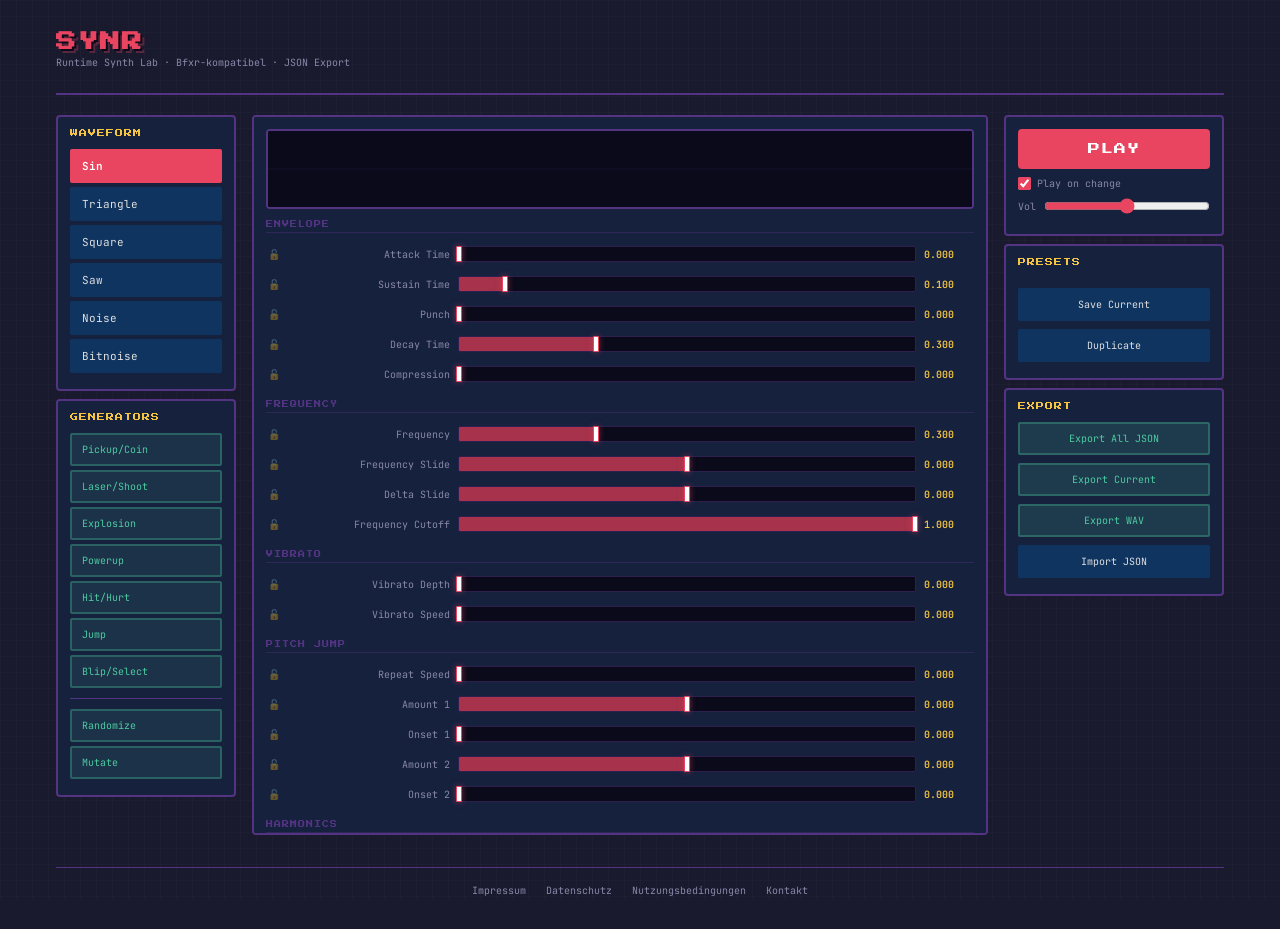
==== index.html @ 982b15a1 "Initial commit: SYNR - Runtime Synth Lab Browser-based synthesizer with mathematical waveform genera" ====
<!DOCTYPE html>
<html lang="de">
<head>
<meta charset="UTF-8">
<meta name="viewport" content="width=device-width, initial-scale=1.0">
<title>SYNR - Runtime Synth Lab</title>
<link rel="stylesheet" href="style.css">
</head>
<body>
<div class="app">
  <div class="header">
    <div>
      <h1>SYNR</h1>
      <div class="sub">Runtime Synth Lab &middot; Bfxr-kompatibel &middot; JSON Export</div>
    </div>
  </div>

  <div class="layout">
    <!-- LEFT -->
    <div>
      <div class="panel">
        <div class="panel-title">Waveform</div>
        <div id="waveButtons"></div>
      </div>
      <div style="height:8px"></div>
      <div class="panel">
        <div class="panel-title">Generators</div>
        <button class="gen-btn" onclick="generate('pickup')">Pickup/Coin</button>
        <button class="gen-btn" onclick="generate('laser')">Laser/Shoot</button>
        <button class="gen-btn" onclick="generate('explosion')">Explosion</button>
        <button class="gen-btn" onclick="generate('powerup')">Powerup</button>
        <button class="gen-btn" onclick="generate('hit')">Hit/Hurt</button>
        <button class="gen-btn" onclick="generate('jump')">Jump</button>
        <button class="gen-btn" onclick="generate('blip')">Blip/Select</button>
        <div class="divider"></div>
        <button class="gen-btn" onclick="randomize()">Randomize</button>
        <button class="gen-btn" onclick="mutate()">Mutate</button>
      </div>
    </div>

    <!-- CENTER -->
    <div class="panel sliders">
      <div class="viz"><canvas id="vizCanvas"></canvas></div>
      <div id="sliderContainer"></div>
    </div>

    <!-- RIGHT -->
    <div>
      <div class="panel">
        <button class="play-btn" onclick="playSound()">PLAY</button>
        <div class="cb-row">
          <input type="checkbox" id="autoPlay" checked>
          <label for="autoPlay">Play on change</label>
        </div>
        <div class="volume-row">
          <span>Vol</span>
          <input type="range" id="masterVol" min="0" max="1" step="0.01" value="0.5">
        </div>
      </div>
      <div style="height:8px"></div>
      <div class="panel">
        <div class="panel-title">Presets</div>
        <div class="preset-list" id="presetList"></div>
        <button class="action-btn" onclick="savePreset()">Save Current</button>
        <div style="height:4px"></div>
        <button class="action-btn" onclick="duplicatePreset()">Duplicate</button>
      </div>
      <div style="height:8px"></div>
      <div class="panel">
        <div class="panel-title">Export</div>
        <button class="action-btn export" onclick="exportJSON()">Export All JSON</button>
        <div style="height:4px"></div>
        <button class="action-btn export" onclick="exportCurrentJSON()">Export Current</button>
        <div style="height:4px"></div>
        <button class="action-btn export" onclick="exportWAV()">Export WAV</button>
        <div style="height:4px"></div>
        <button class="action-btn" onclick="importJSON()">Import JSON</button>
      </div>
    </div>
  </div>

  <footer class="site-footer">
    <a href="impressum.html">Impressum</a>
    <a href="datenschutz.html">Datenschutz</a>
    <a href="nutzungsbedingungen.html">Nutzungsbedingungen</a>
    <a href="mailto:hello@89deg.com">Kontakt</a>
  </footer>
</div>

<!-- JSON Modal -->
<div class="modal-overlay" id="jsonModal">
  <div class="modal">
    <h3 id="modalTitle">JSON Export</h3>
    <textarea id="jsonArea" spellcheck="false"></textarea>
    <div class="modal-actions">
      <button onclick="copyJSON()">Copy</button>
      <button onclick="downloadJSON()">Download</button>
      <button onclick="closeModal()">Close</button>
      <button class="primary" id="modalImportBtn" style="display:none" onclick="doImport()">Import</button>
    </div>
  </div>
</div>

<script src="synth.js"></script>
<script src="ui.js"></script>
</body>
</html>
---- style.css ----
@import url('https://fonts.googleapis.com/css2?family=Press+Start+2P&family=JetBrains+Mono:wght@400;600&display=swap');

* { margin: 0; padding: 0; box-sizing: border-box; }

:root {
  --bg: #1a1a2e;
  --bg2: #16213e;
  --panel: #0f3460;
  --panel-border: #533483;
  --accent: #e94560;
  --accent2: #f5c542;
  --text: #e0e0e0;
  --text-dim: #8888aa;
  --slider-bg: #0a0a1a;
  --slider-fill: #e94560;
  --green: #4ecca3;
}

body {
  background: var(--bg);
  color: var(--text);
  font-family: 'JetBrains Mono', monospace;
  font-size: 12px;
  min-height: 100vh;
  overflow-x: hidden;
}

body::before {
  content: '';
  position: fixed;
  inset: 0;
  background-image:
    linear-gradient(rgba(255,255,255,0.02) 1px, transparent 1px),
    linear-gradient(90deg, rgba(255,255,255,0.02) 1px, transparent 1px);
  background-size: 16px 16px;
  pointer-events: none;
  z-index: 0;
}

.app { position: relative; z-index: 1; max-width: 1200px; margin: 0 auto; padding: 16px; }

/* Header */
.header {
  display: flex; align-items: center; gap: 16px;
  padding: 16px 0 24px;
  border-bottom: 2px solid var(--panel-border);
  margin-bottom: 20px;
}
.header h1 {
  font-family: 'Press Start 2P', cursive;
  font-size: 20px;
  color: var(--accent);
  text-shadow: 2px 2px 0 #0a0a1a, 4px 4px 0 rgba(233,69,96,0.3);
  letter-spacing: 2px;
}
.header .sub {
  font-size: 10px;
  color: var(--text-dim);
  margin-top: 4px;
}

/* Layout */
.layout {
  display: grid;
  grid-template-columns: 180px 1fr 220px;
  gap: 16px;
}

/* Panels */
.panel {
  background: var(--bg2);
  border: 2px solid var(--panel-border);
  border-radius: 4px;
  padding: 12px;
}
.panel-title {
  font-family: 'Press Start 2P', cursive;
  font-size: 8px;
  color: var(--accent2);
  text-transform: uppercase;
  margin-bottom: 12px;
  letter-spacing: 1px;
}

/* Buttons */
.wave-btn, .gen-btn, .action-btn {
  display: block; width: 100%;
  padding: 8px 10px;
  margin-bottom: 4px;
  background: var(--panel);
  border: 2px solid transparent;
  border-radius: 2px;
  color: var(--text);
  font-family: 'JetBrains Mono', monospace;
  font-size: 11px;
  cursor: pointer;
  text-align: left;
  transition: all 0.1s;
}
.wave-btn:hover, .gen-btn:hover, .action-btn:hover {
  border-color: var(--accent);
  background: rgba(233,69,96,0.15);
}
.wave-btn.active {
  border-color: var(--accent);
  background: var(--accent);
  color: #fff;
  font-weight: 600;
}
.gen-btn {
  background: rgba(78,204,163,0.1);
  border-color: rgba(78,204,163,0.3);
  color: var(--green);
  font-size: 10px;
}
.gen-btn:hover {
  background: rgba(78,204,163,0.25);
  border-color: var(--green);
}

.divider { height: 1px; background: var(--panel-border); margin: 10px 0; }

/* Sliders */
.sliders { overflow-y: auto; max-height: 80vh; }
.slider-group { margin-bottom: 14px; }
.slider-group-title {
  font-family: 'Press Start 2P', cursive;
  font-size: 7px;
  color: var(--panel-border);
  text-transform: uppercase;
  margin-bottom: 8px;
  letter-spacing: 1px;
  border-bottom: 1px solid rgba(83,52,131,0.4);
  padding-bottom: 4px;
}
.slider-row {
  display: flex;
  align-items: center;
  gap: 8px;
  margin-bottom: 4px;
  height: 26px;
}
.slider-label {
  width: 160px;
  text-align: right;
  font-size: 10px;
  color: var(--text-dim);
  flex-shrink: 0;
  white-space: nowrap;
}
.slider-wrap {
  flex: 1;
  position: relative;
  height: 16px;
  background: var(--slider-bg);
  border: 1px solid rgba(83,52,131,0.5);
  border-radius: 2px;
  cursor: pointer;
}
.slider-fill {
  position: absolute;
  left: 0; top: 0; bottom: 0;
  background: var(--slider-fill);
  border-radius: 1px;
  pointer-events: none;
  opacity: 0.7;
}
.slider-handle {
  position: absolute;
  top: -1px; bottom: -1px;
  width: 6px;
  background: #fff;
  border: 1px solid var(--accent);
  border-radius: 1px;
  pointer-events: none;
  box-shadow: 0 0 6px rgba(233,69,96,0.5);
}
.slider-val {
  width: 50px;
  font-size: 10px;
  color: var(--accent2);
  text-align: left;
  flex-shrink: 0;
  font-weight: 600;
}
.slider-lock {
  width: 16px; height: 16px;
  background: none; border: none;
  color: var(--text-dim);
  cursor: pointer;
  font-size: 10px;
  flex-shrink: 0;
  opacity: 0.4;
}
.slider-lock:hover { opacity: 1; }
.slider-lock.locked { opacity: 1; color: var(--accent2); }

/* Presets */
.preset-item {
  display: flex;
  align-items: center;
  gap: 6px;
  padding: 6px 8px;
  margin-bottom: 3px;
  background: var(--panel);
  border: 2px solid transparent;
  border-radius: 2px;
  cursor: pointer;
  transition: all 0.1s;
}
.preset-item:hover { border-color: var(--panel-border); }
.preset-item.active { border-color: var(--accent2); background: rgba(245,197,66,0.1); }
.preset-item .name {
  flex: 1;
  font-size: 10px;
  overflow: hidden;
  text-overflow: ellipsis;
  white-space: nowrap;
}
.preset-item .del {
  background: none; border: none;
  color: var(--text-dim);
  cursor: pointer;
  font-size: 10px;
  padding: 2px 4px;
}
.preset-item .del:hover { color: var(--accent); }

.preset-list {
  max-height: 300px;
  overflow-y: auto;
  margin-bottom: 10px;
}

.play-btn {
  display: block; width: 100%;
  padding: 14px;
  background: var(--accent);
  border: none;
  border-radius: 4px;
  color: #fff;
  font-family: 'Press Start 2P', cursive;
  font-size: 12px;
  cursor: pointer;
  margin-bottom: 8px;
  transition: transform 0.1s;
  letter-spacing: 1px;
}
.play-btn:hover { transform: scale(1.02); }
.play-btn:active { transform: scale(0.98); }

.action-btn {
  font-size: 10px;
  text-align: center;
  background: var(--panel);
}
.action-btn.export {
  background: rgba(78,204,163,0.15);
  color: var(--green);
  border-color: rgba(78,204,163,0.3);
}
.action-btn.export:hover {
  background: rgba(78,204,163,0.3);
  border-color: var(--green);
}

.volume-row {
  display: flex; align-items: center; gap: 8px;
  margin: 8px 0;
  font-size: 10px;
  color: var(--text-dim);
}
.volume-row input {
  flex: 1;
  accent-color: var(--accent);
}

.cb-row {
  display: flex; align-items: center; gap: 6px;
  margin: 6px 0;
  font-size: 10px;
  color: var(--text-dim);
}
.cb-row input { accent-color: var(--accent); }

/* Waveform visualizer */
.viz {
  height: 80px;
  background: var(--slider-bg);
  border: 2px solid var(--panel-border);
  border-radius: 4px;
  margin-bottom: 12px;
  position: relative;
  overflow: hidden;
}
.viz canvas { width: 100%; height: 100%; display: block; }

/* JSON modal */
.modal-overlay {
  display: none;
  position: fixed; inset: 0;
  background: rgba(0,0,0,0.7);
  z-index: 100;
  justify-content: center;
  align-items: center;
}
.modal-overlay.open { display: flex; }
.modal {
  background: var(--bg2);
  border: 2px solid var(--panel-border);
  border-radius: 6px;
  padding: 20px;
  width: 90%;
  max-width: 700px;
  max-height: 80vh;
  overflow: auto;
}
.modal h3 {
  font-family: 'Press Start 2P', cursive;
  font-size: 10px;
  color: var(--accent2);
  margin-bottom: 12px;
}
.modal textarea {
  width: 100%;
  height: 400px;
  background: var(--slider-bg);
  border: 1px solid var(--panel-border);
  border-radius: 4px;
  color: var(--green);
  font-family: 'JetBrains Mono', monospace;
  font-size: 11px;
  padding: 10px;
  resize: vertical;
}
.modal-actions {
  display: flex; gap: 8px;
  margin-top: 10px;
  justify-content: flex-end;
}
.modal-actions button {
  padding: 8px 16px;
  border: 2px solid var(--panel-border);
  border-radius: 4px;
  background: var(--panel);
  color: var(--text);
  font-family: 'JetBrains Mono', monospace;
  font-size: 11px;
  cursor: pointer;
}
.modal-actions button:hover {
  border-color: var(--accent);
}
.modal-actions .primary {
  background: var(--accent);
  border-color: var(--accent);
  color: #fff;
}

/* Rename input */
.rename-input {
  background: var(--slider-bg);
  border: 1px solid var(--accent2);
  color: var(--text);
  font-family: 'JetBrains Mono', monospace;
  font-size: 10px;
  padding: 2px 4px;
  width: 100%;
  outline: none;
}

/* Footer */
.site-footer {
  margin-top: 32px;
  padding: 16px 0;
  border-top: 1px solid var(--panel-border);
  display: flex;
  gap: 20px;
  justify-content: center;
  font-size: 10px;
}
.site-footer a {
  color: var(--text-dim);
  text-decoration: none;
  transition: color 0.15s;
}
.site-footer a:hover {
  color: var(--accent);
}

/* Legal pages */
.legal-page {
  max-width: 720px;
  margin: 0 auto;
  padding: 32px 16px;
}
.legal-page h1 {
  font-family: 'Press Start 2P', cursive;
  font-size: 16px;
  color: var(--accent);
  margin-bottom: 8px;
}
.legal-page .back-link {
  display: inline-block;
  color: var(--accent);
  text-decoration: none;
  font-size: 11px;
  margin-bottom: 24px;
}
.legal-page .back-link:hover {
  text-decoration: underline;
}
.legal-page h2 {
  font-size: 14px;
  color: var(--accent2);
  margin: 24px 0 8px;
}
.legal-page h3 {
  font-size: 12px;
  color: var(--text);
  margin: 16px 0 6px;
}
.legal-page p, .legal-page li {
  font-size: 12px;
  line-height: 1.7;
  color: var(--text-dim);
  margin-bottom: 8px;
}
.legal-page ul {
  padding-left: 20px;
  margin-bottom: 12px;
}
.legal-page a {
  color: var(--accent);
}

/* Scrollbar */
::-webkit-scrollbar { width: 6px; }
::-webkit-scrollbar-track { background: var(--bg); }
::-webkit-scrollbar-thumb { background: var(--panel-border); border-radius: 3px; }
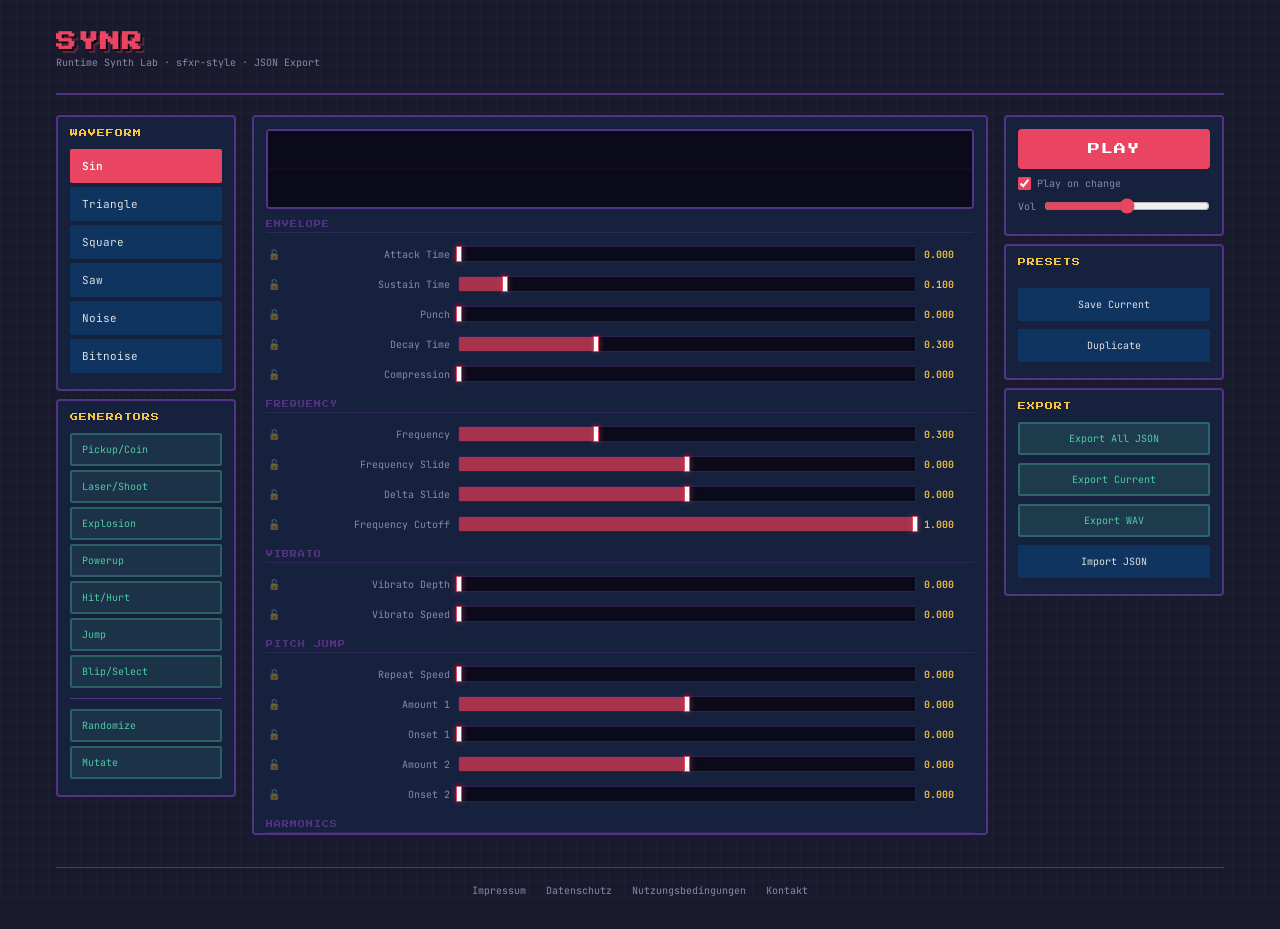
==== commit c8d31ac5: "Replace Bfxr reference with sfxr-style Avoid implying official connection to Bfxr product.  Co-Autho" ====
--- a/index.html
+++ b/index.html
@@ -11,7 +11,7 @@
   <div class="header">
     <div>
       <h1>SYNR</h1>
-      <div class="sub">Runtime Synth Lab &middot; Bfxr-kompatibel &middot; JSON Export</div>
+      <div class="sub">Runtime Synth Lab &middot; sfxr-style &middot; JSON Export</div>
     </div>
   </div>
 
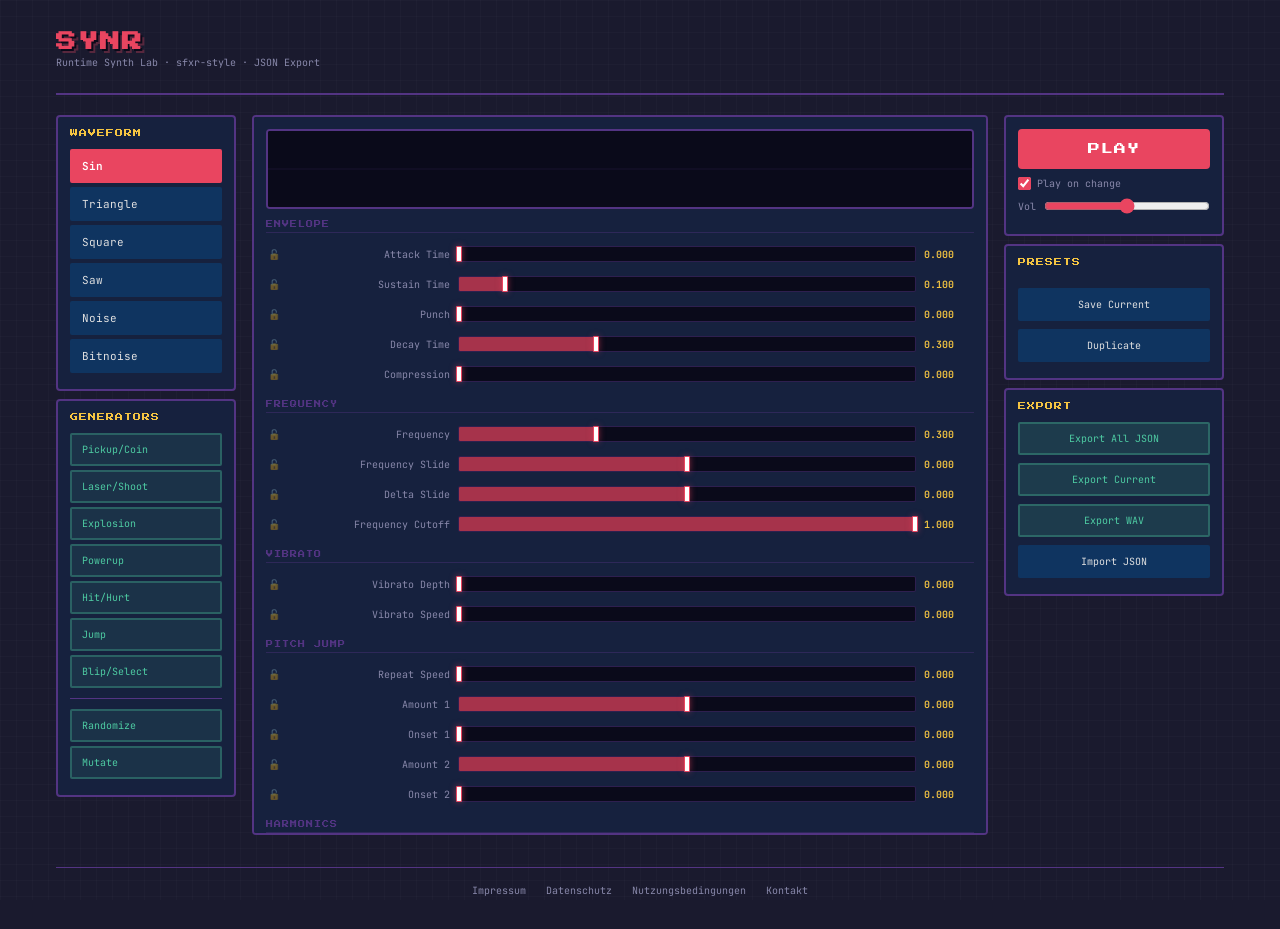
==== commit 80ce94d0: "Add favicon to all pages Co-Authored-By: Claude Opus 4.6 (1M context) <noreply@anthropic.com>" ====
--- a/index.html
+++ b/index.html
@@ -4,6 +4,7 @@
 <meta charset="UTF-8">
 <meta name="viewport" content="width=device-width, initial-scale=1.0">
 <title>SYNR - Runtime Synth Lab</title>
+<link rel="icon" type="image/png" href="icon.png">
 <link rel="stylesheet" href="style.css">
 </head>
 <body>
